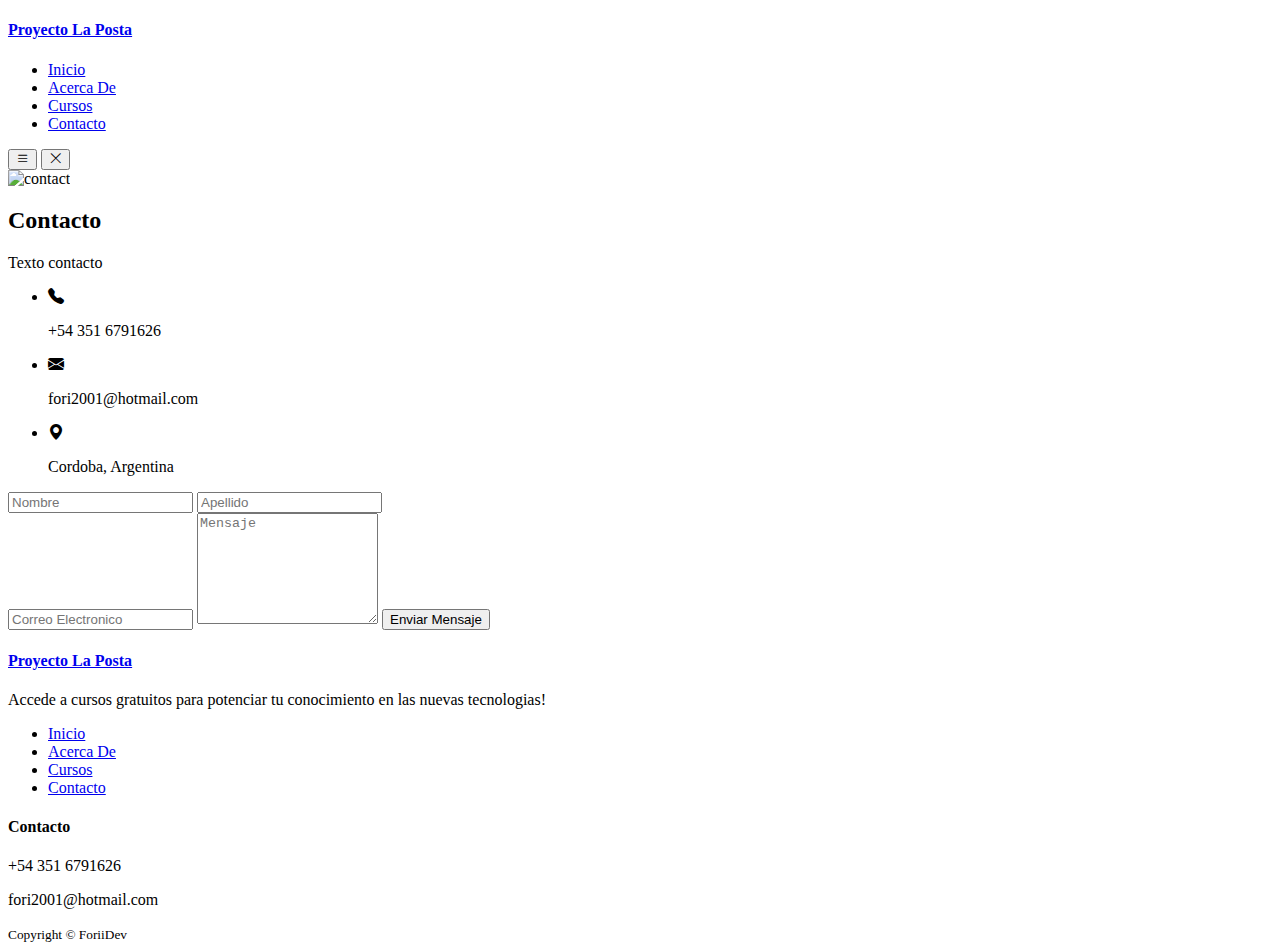
==== contact.html @ 3b51ba5f "Add files via upload" ====
<!doctype html>
<html lang="en">
    <head>
    <meta charset="utf-8">
    <meta name="viewport" content="width=device-width, initial-scale=1">
    <title>Proyecto La Posta</title>
    <link rel="stylesheet" href="./css/styles.css">
    <link rel="stylesheet" href="./css/contact.css">

    <!-- Link Iconos Bootstrap-->
    <link rel="stylesheet" href="https://cdn.jsdelivr.net/npm/bootstrap-icons@1.10.3/font/bootstrap-icons.css">

    <!-- Link Fuente Poppins-->
    <link rel="preconnect" href="https://fonts.googleapis.com">
    <link rel="preconnect" href="https://fonts.gstatic.com" crossorigin>
    <link href="https://fonts.googleapis.com/css2?family=Poppins:wght@300;400;500;600;700;800;900&display=swap" rel="stylesheet">
    </head>
    <body>
<!-- NAV BAR -->
    <nav>
        <div class="container nav_container">
            <a href="index.html"><h4>Proyecto La Posta</h4></a>
            <ul class="nav_menu">
                <li><a href="index.html">Inicio</a></li>
                <li><a href="about.html">Acerca De</a></li>
                <li><a href="courses.html">Cursos</a></li>
                <li><a href="contact.html">Contacto</a></li>
            </ul>
            <button id="open-menu-btn">
                <span><i class="bi bi-list"></i></span>
            </button>
            <button id="close-menu-btn">
                <span><i class="bi bi-x-lg"></i></span>
            </button>
        </div>
    </nav>

<!-- CONTACT -->
    <section class="contact">
      <div class="container container-contact">
        <aside class="contact-aside">
          <div class="contact-img">
            <img src="./img/contact.svg" alt="contact">
          </div>
          <h2>Contacto</h2>
          <p>Texto contacto</p>
          <ul class="contact-details">
            <li>
              <span>
                <i class="bi bi-telephone-fill"></i>
              </span>
              <p>+54 351 6791626</p>
            </li>
            <li>
              <span>
                <i class="bi bi-envelope-fill"></i>
              </span>
              <p>fori2001@hotmail.com</p>
            </li>
            <li>
              <span>
                <i class="bi bi-geo-alt-fill"></i>
              </span>
              <p>Cordoba, Argentina</p>
            </li>
          </ul>

        </aside>

        <form class="contact-form" action="https://formspree.io/f/xoqzdbke" method="post">
          <div class="form-name">
            <input type="text" name="first-name" placeholder="Nombre" required>
            <input type="text" name="last-name" placeholder="Apellido" required>
          </div>
          <input type="email" name="email-adress" placeholder="Correo Electronico" required>
          <textarea name="message" rows="7" placeholder="Mensaje" required></textarea>
          <button type="submit" class="btn btn-primary">Enviar Mensaje</button>
        </form>
      </div>
    </section>
<!-- FOOTER -->
    <footer>
        <div class="container container-footer">
            <div class="footer-1">
                <a href="index.html" class="footer-logo"><h4>Proyecto La Posta</h4></a>
                <p>
                    Accede a cursos gratuitos para potenciar tu conocimiento en las nuevas tecnologias!
                </p>
            </div>
            <div class="footer-2">
                <ul>
                    <li><a href="index.html">Inicio</a></li>
                    <li><a href="about.html">Acerca De</a></li>
                    <li><a href="courses.html">Cursos</a></li>
                    <li><a href="contact.html">Contacto</a></li>
                </ul>
            </div>
            <div class="footer-3">
                <h4>Contacto</h4>
                <div>
                    <p>+54 351 6791626</p>
                    <p>fori2001@hotmail.com</p>
                </div>
            </div>
            </div>
        </div>
        <div class="footer-copyright">
            <small>Copyright &copy; ForiiDev</small>
        </div>
    </footer>




    <script src="./js/main.js"></script>
  </body>
</html>
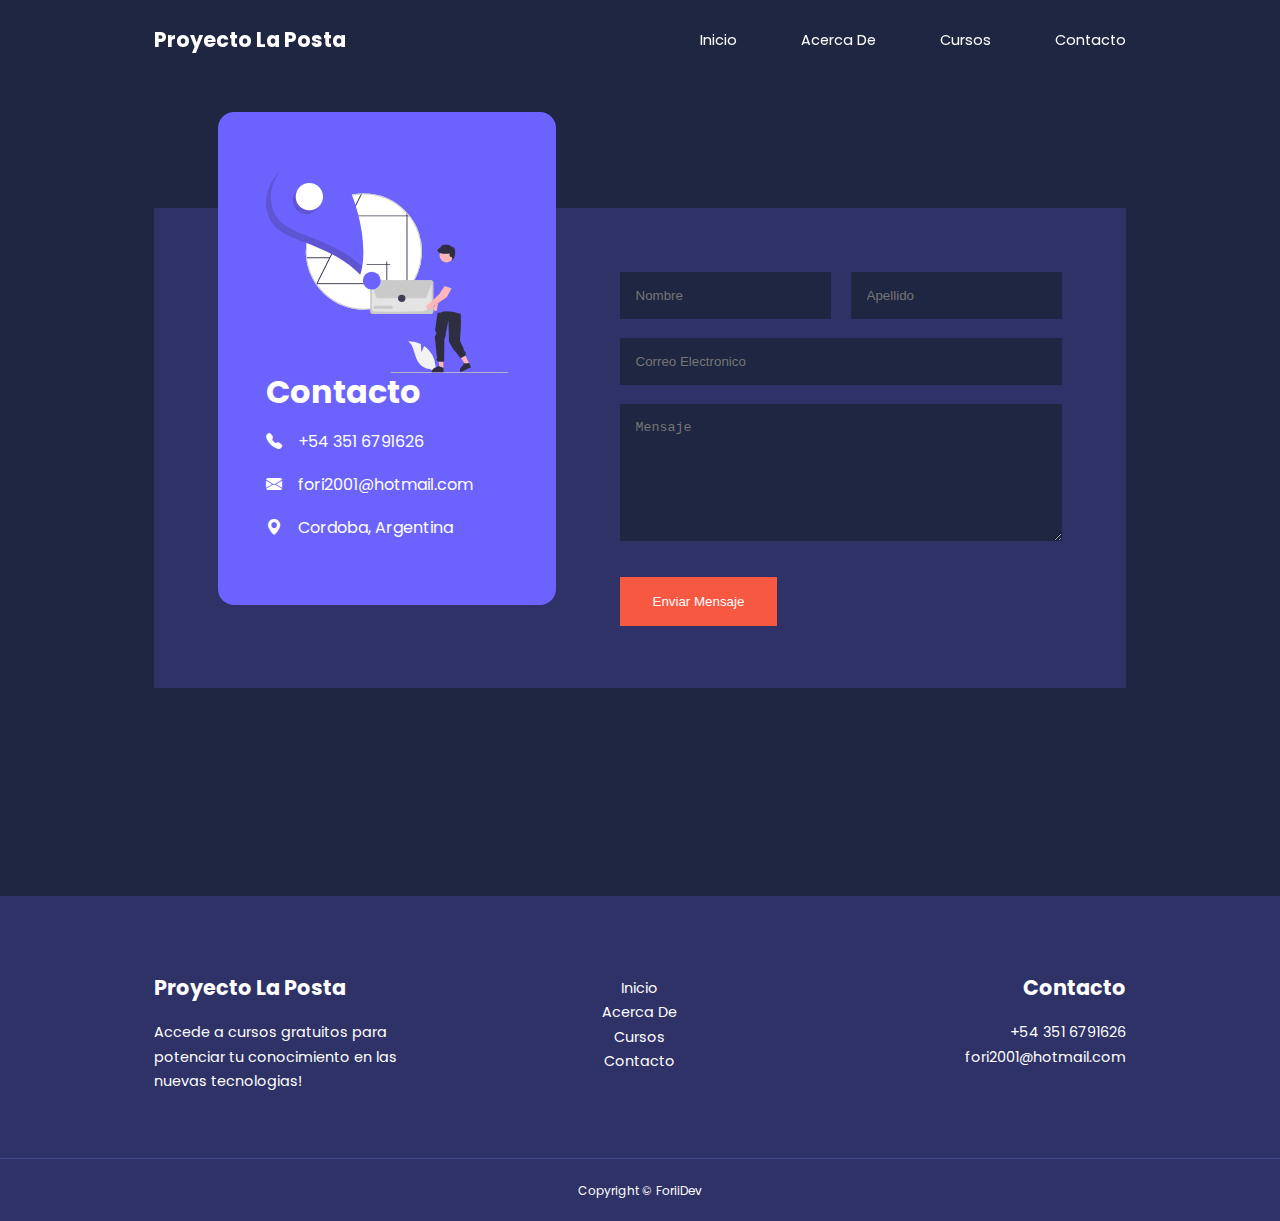
==== commit e1318fe6: "Update contact.html" ====
--- a/contact.html
+++ b/contact.html
@@ -43,7 +43,6 @@
             <img src="./img/contact.svg" alt="contact">
           </div>
           <h2>Contacto</h2>
-          <p>Texto contacto</p>
           <ul class="contact-details">
             <li>
               <span>
@@ -114,4 +113,4 @@
 
     <script src="./js/main.js"></script>
   </body>
-</html>+</html>
--- a/css/styles.css
+++ b/css/styles.css
@@ -0,0 +1,504 @@
+* {
+    margin: 0;
+    padding: 0;
+    border: 0;
+    outline: none;
+    text-decoration: none;
+    list-style: none;
+    box-sizing: border-box;
+}
+
+:root {
+    --color-primary: #6c63ff;
+    --color-success: #00bf8e;
+    --color-warning: #f7c94b;
+    --color-danger: #f75842;
+    --color-danger-variant: rgba(247,88,66,0.4);
+    --color-white: #fff;
+    --color-light: rgba(255,255,255,0.7);
+    --color-black: #000;
+    --color-bg: #1f2641;
+    --color-bg1: #2e3267;
+    --color-bg2: #424890;
+
+    --container-width-lg: 76%;
+    --container-width-md: 90%;
+    --container-width-sm: 94%;
+
+    --transition: all 400ms ease;
+}
+
+body {
+    font-family: 'Poppins', sans-serif;
+    line-height: 1.7;
+    color: var(--color-white);
+    background-color: var(--color-bg);
+}
+
+.container {
+    width: var(--container-width-lg);
+    margin: 0 auto;
+}
+
+section {
+    padding: 6rem 0;
+}
+
+section h2 {
+    text-align: center;
+    margin-bottom: 4rem;
+}
+
+h1,h2,h3,h4,h5 {
+    line-height: 1.2;
+}
+
+h1 {
+    font-size: 2.4rem;
+}
+
+h2 {
+    font-size: 2rem;
+}
+
+h3 {
+    font-size: 1.6rem;
+}
+
+h4 {
+    font-size: 1.3rem;
+}
+
+a {
+    color: var(--color-white);
+
+}
+
+img {
+    width: 100%;
+    display: block;
+    object-fit: cover;
+}
+
+.btn {
+    display: inline-block;
+    background-color: var(--color-white);
+    color: var(--color-black);
+    padding: 1rem 2rem;
+    border: 1px solid transparent;
+    font-weight: 500;
+    transition: var(--transition);
+}
+
+.btn:hover {
+    background-color: transparent;
+    color: var(--color-white);
+    border-color: var(--color-white);
+}
+
+.btn-primary {
+    background-color: var(--color-danger);
+    color: var(--color-white);
+}
+
+/* ########## Barra de Navegacion ########## */
+
+nav {
+    background-color: transparent;
+    width: 100vw;
+    height: 5rem;
+    position: fixed;
+    top: 0;
+    z-index: 11;
+}
+
+/* Cambios en la barra de navegacion con el scroll con JS */
+.window-scroll {
+    background-color: var(--color-bg2);
+    box-shadow: 0 1rem 2rem rgba(0, 0, 0, 0.2);
+}
+
+.nav_container {
+    height: 100%;
+    display: flex;
+    justify-content: space-between;
+    align-items: center;
+}
+
+nav button {
+    display: none;
+}
+
+.nav_menu {
+    display: flex;
+    align-items: center;
+    gap: 4rem;
+}
+
+.nav_menu a {
+    font-size: 0.9rem;
+    transition: all 400ms ease;
+}
+
+.nav_menu a:hover {
+    color: var(--color-bg2);
+}
+
+/* ########## Header ########## */
+
+header {
+    position: relative;
+    top: 5rem;
+    overflow: hidden;
+    height: 70vh;
+    margin-bottom: 5rem;
+}
+
+.header-container {
+    display: grid;
+    grid-template-columns: 1fr 1fr;
+    align-items: center;
+    gap: 5rem;
+    height: 100%;
+}
+
+.header-left p {
+    margin: 1rem 0 2.4rem;
+
+}
+
+/* ########## Objetivos ########## */
+
+.objectives {
+    background-color: var(--color-bg1);
+    height: 30rem;
+}
+
+.objectives h1 {
+    line-height: 1;
+    margin-bottom: 3rem;
+}
+
+.container-objectives {
+    display: grid;
+    grid-template-columns: 40% 60%;
+    gap: 4rem;
+}
+
+.objective-left {
+    margin-right: 4rem;
+}
+
+.objective-left p {
+    margin: 1rem 0 3rem;
+
+}
+
+.objective-right {
+    display: grid;
+    grid-template-columns: repeat(3, 1fr);
+    gap: 1.2rem;
+}
+
+.objective {
+    background-color: var(--color-bg2);
+    padding: 2rem;
+    border-radius: 2rem;
+    transition: var(--transition);
+}
+
+.objective:hover {
+    box-shadow: 0 3rem 3rem rgba(0, 0, 0, 0.3);
+    z-index: 1;
+}
+
+.objective-icon {
+    background-color: var(--color-primary);
+    padding: 1.3rem;
+    border-radius: 0.9rem;
+    align-items: center;
+}
+
+.objective-icon i {
+    font-size: 1.2rem;
+}
+
+.objective h4 {
+    margin: 2rem 0 1rem;
+}
+
+.objective p {
+    font-size: 0.85rem;
+}
+
+/* ########## Cursos ########## */
+
+.courses {
+    margin-top: 10rem;
+}
+
+.container-courses {
+    display: grid;
+    grid-template-columns: 1fr 1fr 1fr 1fr;
+    gap: 2rem;
+    
+}
+
+.course {
+    background: var(--color-bg1);
+    text-align: center;
+    border: 1px solid transparent;
+    transition: var(--transition);
+}
+
+.course:hover {
+    background-color: transparent;
+    border-color: var(--color-primary);
+}
+
+.course-info {
+    padding: 2rem;
+}
+
+.course-info h4{
+    padding-bottom: 2rem;
+}
+
+.course-info p {
+    margin: 1.2 rem 0 2rem;
+    font-size: 0.9rem;
+    padding-bottom: 2rem;
+}
+
+/* ########## Footer ########## */
+
+footer {
+    background-color: var(--color-bg1);
+    padding-top: 5rem;
+    font-size: 0.9rem;
+}
+
+.container-footer {
+    display: grid;
+    grid-template-columns: repeat(3, 1fr);
+    gap: 5rem;
+}
+
+.container-footer div h4 {
+    margin-bottom: 1.2rem;
+}
+
+
+
+.footer ul li a:hover {
+    text-decoration: underline;
+}
+
+.footer-2 {
+    text-align: center;
+}
+
+.footer-3 {
+    text-align: right;
+}
+.footer-copyright {
+    text-align: center;
+    margin-top: 4rem;
+    padding: 1.2rem 0;
+    border-top: 1px solid var(--color-bg2);
+}
+
+
+/* ########## Media Queries ########## */
+/* Tablet */
+@media screen and (max-width: 1024px) {
+    .container {
+        width: var(--container-width-md);
+    }
+    h1 {
+        font-size: 2.2rem;
+    }
+    h2 {
+        font-size: 1.7rem;
+    }
+    h3 {
+        font-size: 1.4rem;
+    }
+    h4 {
+        font-size: 1.2rem;
+    }
+
+    /* NAV BAR */
+    nav button {
+        display: inline-block;
+        background: transparent;
+        font-size: 1.8rem;
+        color: var(--color-white);
+        cursor: pointer;
+    }
+    nav button#close-menu-btn {
+        display: none;
+    }
+
+    .nav_menu {
+        position: fixed;
+        top: 5rem;
+        right: 5%;
+        height: fit-content;
+        width: 18rem;
+        flex-direction: column;
+        gap: 0;
+        display: none;
+    }
+
+    .nav_menu li {
+        width: 100%;
+        height: 5.8rem;
+        animation: animateNavItems 400ms linear forwards;
+        transform-origin: top right;
+        opacity: 0;
+    }
+
+    .nav_menu li:nth-child(2) {
+        animation-delay: 200ms;
+    }
+
+    .nav_menu li:nth-child(3) {
+        animation-delay: 400ms;
+    }
+
+    .nav_menu li:nth-child(4) {
+        animation-delay: 600ms;
+    }
+
+    @keyframes animateNavItems {
+        0% {
+            transform: rotateZ(-90deg) rotateX(90deg) scale(0.1);
+        }
+        100% {
+            transform: rotateZ(0) rotateX(0) scale(1);;
+            opacity: 1;
+        }
+    }
+    .nav_menu li a {
+        background-color: var(--color-primary);
+        box-shadow: -4rem 6rem 10 rem rgba(0,0,0,0.6);
+        width: 100%;
+        height: 100%;
+        display: grid;
+        place-items: center;
+    }
+    .nav_menu li a:hover {
+        background-color: var(--color-bg2);
+        color: var(--color-white);
+    }
+
+    /* HEADER */
+
+    header {
+        height: 52vh;
+        margin-bottom: 4rem;
+    }
+
+    .header-container {
+        gap: 0;
+        padding-bottom: 3rem;
+    }
+
+    /* OBJETIVOS */
+
+    .objectives {
+        height: auto;
+    }
+
+    .container-objectives {
+        grid-template-columns: 1fr;
+        gap: 3rem;
+    }
+
+    .objective-left {
+        margin-right: 0;
+    }
+
+    /* CURSOS */
+
+    .courses {
+        margin-top: 0;
+    }
+
+    .container-courses {
+        grid-template-columns: 1fr 1fr;
+    }
+
+    /* FOOTER */
+    .container-footer {
+        grid-template-columns: 1fr;
+    }
+
+    .container-footer div h4 {
+        text-align: center;
+    }
+
+    .footer-1 p {
+        text-align: center;
+    }
+
+    .footer-3 {
+        text-align: center;
+    }
+}
+
+/* Movil */
+@media screen and (max-width:600px) {
+    .container {
+        width: var(--container-width-sm);
+    }
+
+    /* NAV BAR */
+    .nav_menu {
+        right: 3%;
+    }
+
+    /* HEADER */
+    header {
+        height: 100vh;
+    }
+
+    .header-container {
+        grid-template-columns: 1fr;
+        text-align: center;
+        margin-top: 0;
+    }
+
+    .header-left {
+        margin-bottom: 1.3rem;
+    }
+
+    /* OBJETIVOS */
+    .objective-right {
+        grid-template-columns: 1fr 1fr;
+        gap: 0.7rem;
+    }
+
+    .objective {
+        padding: 1rem;
+        border-radius: 1rem;
+    }
+
+    .objective-icon {
+        margin-top: 4px;
+        display: inline-block;
+    }
+
+    /* CURSOS */
+    .container-courses {
+        grid-template-columns: 1fr;
+    }
+
+    /* FOOTER */
+    .container-footer {
+        grid-template-columns: 1fr;
+        text-align: center;
+        gap: 2rem;
+    }
+}--- a/css/contact.css
+++ b/css/contact.css
@@ -0,0 +1,119 @@
+.container-contact {
+    background-color: var(--color-bg1);
+    padding: 4rem;
+    display: grid;
+    grid-template-columns: 40% 60%;
+    gap: 4rem;
+    height: 30rem;
+    margin: 7rem auto;
+}
+
+/* Aside */
+
+.contact-aside {
+    background-color: var(--color-primary);
+    padding: 3rem;
+    border-radius: 1rem;
+    position: relative;
+    bottom: 10rem;
+}
+
+.aside-image {
+    width: 12rem;
+    margin-bottom: 2rem;
+}
+
+.contact-aside h2 {
+    text-align: left;
+    margin-bottom: 1rem;
+}
+
+.contact-asidep {
+    font-size: 0.9rem;
+    margin-bottom: 2rem;
+}
+
+.contact-details li{
+    display: flex;
+    gap: 1rem;
+    align-items: center;
+    margin-bottom: 1rem;
+}
+
+/* Form */
+
+.contact-form {
+    display: flex;
+    flex-direction: column;
+    gap: 1.2rem;
+    margin-right: 4rem;
+}
+
+.form-name {
+    display: flex;
+    gap: 1.2rem;
+}
+
+.contact-form input[type='text'] {
+    width: 50%;
+}
+
+input, textarea {
+    width: 100%;
+    padding: 1rem;
+    background-color: var(--color-bg);
+    color: var(--color-white);
+}
+
+.contact-form .btn {
+    width: max-content;
+    margin-top: 1rem;
+    cursor: pointer;
+}
+
+/* MEDIA QUERIES */
+/* Tablet */
+
+@media screen and (max-width: 1024px) {
+    .contact {
+        padding-bottom: 0;
+    }
+
+    .container-contact {
+        gap: 1.5rem;
+        margin-top: 3rem;
+        height: auto;
+        padding: 1.5rem;
+    }
+
+    .contact-aside {
+        width: auto;
+        padding: 1.5rem;
+        bottom: 0;
+    }
+
+    .contact-form {
+        align-self: center;
+        margin-right: 1.5rem;
+    }
+}
+
+/* Movil */
+
+@media screen and (max-width: 600px) {
+    .container-contact {
+        grid-template-columns: 1fr;
+        gap: 3rem;
+        margin-top: 0;
+        padding: 0;
+    }
+
+    .contact-form {
+        margin: 0 1.5rem 3rem;
+    }
+
+    .form-name {
+        flex-direction: row;
+    }
+
+}